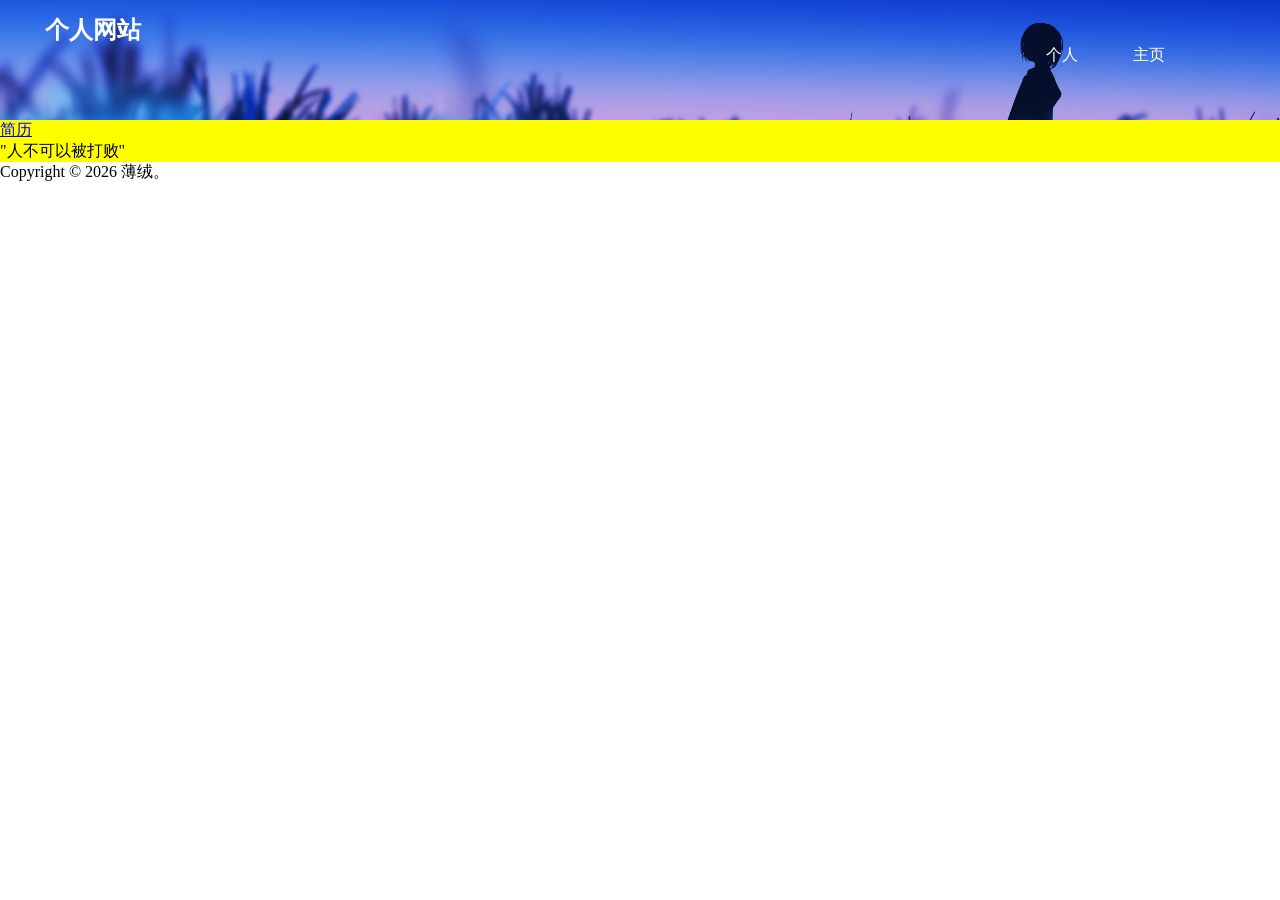
==== index.html @ 3a0f8705 "重新来" ====
<!DOCTYPE html>
<html lang="zh-CN">
<head>
	<meta charset="UTF-8">
	<title>薄绒的网站</title>
	<link rel="stylesheet" href="static/css/styles.css">
</head>
<body>
	<section>
	<header>
	<h1>个人网站</h1>
	<nav>
	<ul>
		<li> <a href="#">个人</a></li>
		<li> <a href="#">主页</a></li>	
	</ul>
	</nav>
	</header>
	</section>
	<main>
	<section class="main">
	<p><a href="https://www.619694723.xyz">简历</a></p>
	<blockquote>"人不可以被打败"</blockquote>
	</section>
	</main>
	<section>
	<footer>
		<p>Copyright © 2026 薄绒。</p>
	</footer>
	</section>
<body> 
</html>
---- static/css/styles.css ----
*{
	padding:0;
	margin:0;
}
header{
	background-color:#231C1A;
	background-image:url(../assets/img/background.jpeg);
	background-repeat:no-repeat;
	background-position:center;
	height:120px;
	width:100%;
}
h1{
	color:white;
}
header ul{
	position:absolute;
	right:5vw;
	top:0;
	line-height:110px;
}
h1{
	position:absolute;
	left:45px;
	top:0;
	line-height:60px;
}
header li{
	display:inline;
	margin-right:4vw;
}
header a{
	color:white;
	text-decoration:none;
}
header a:hover{
	text-decoration:underline;
}
.main{
	background-color:yellow;
}
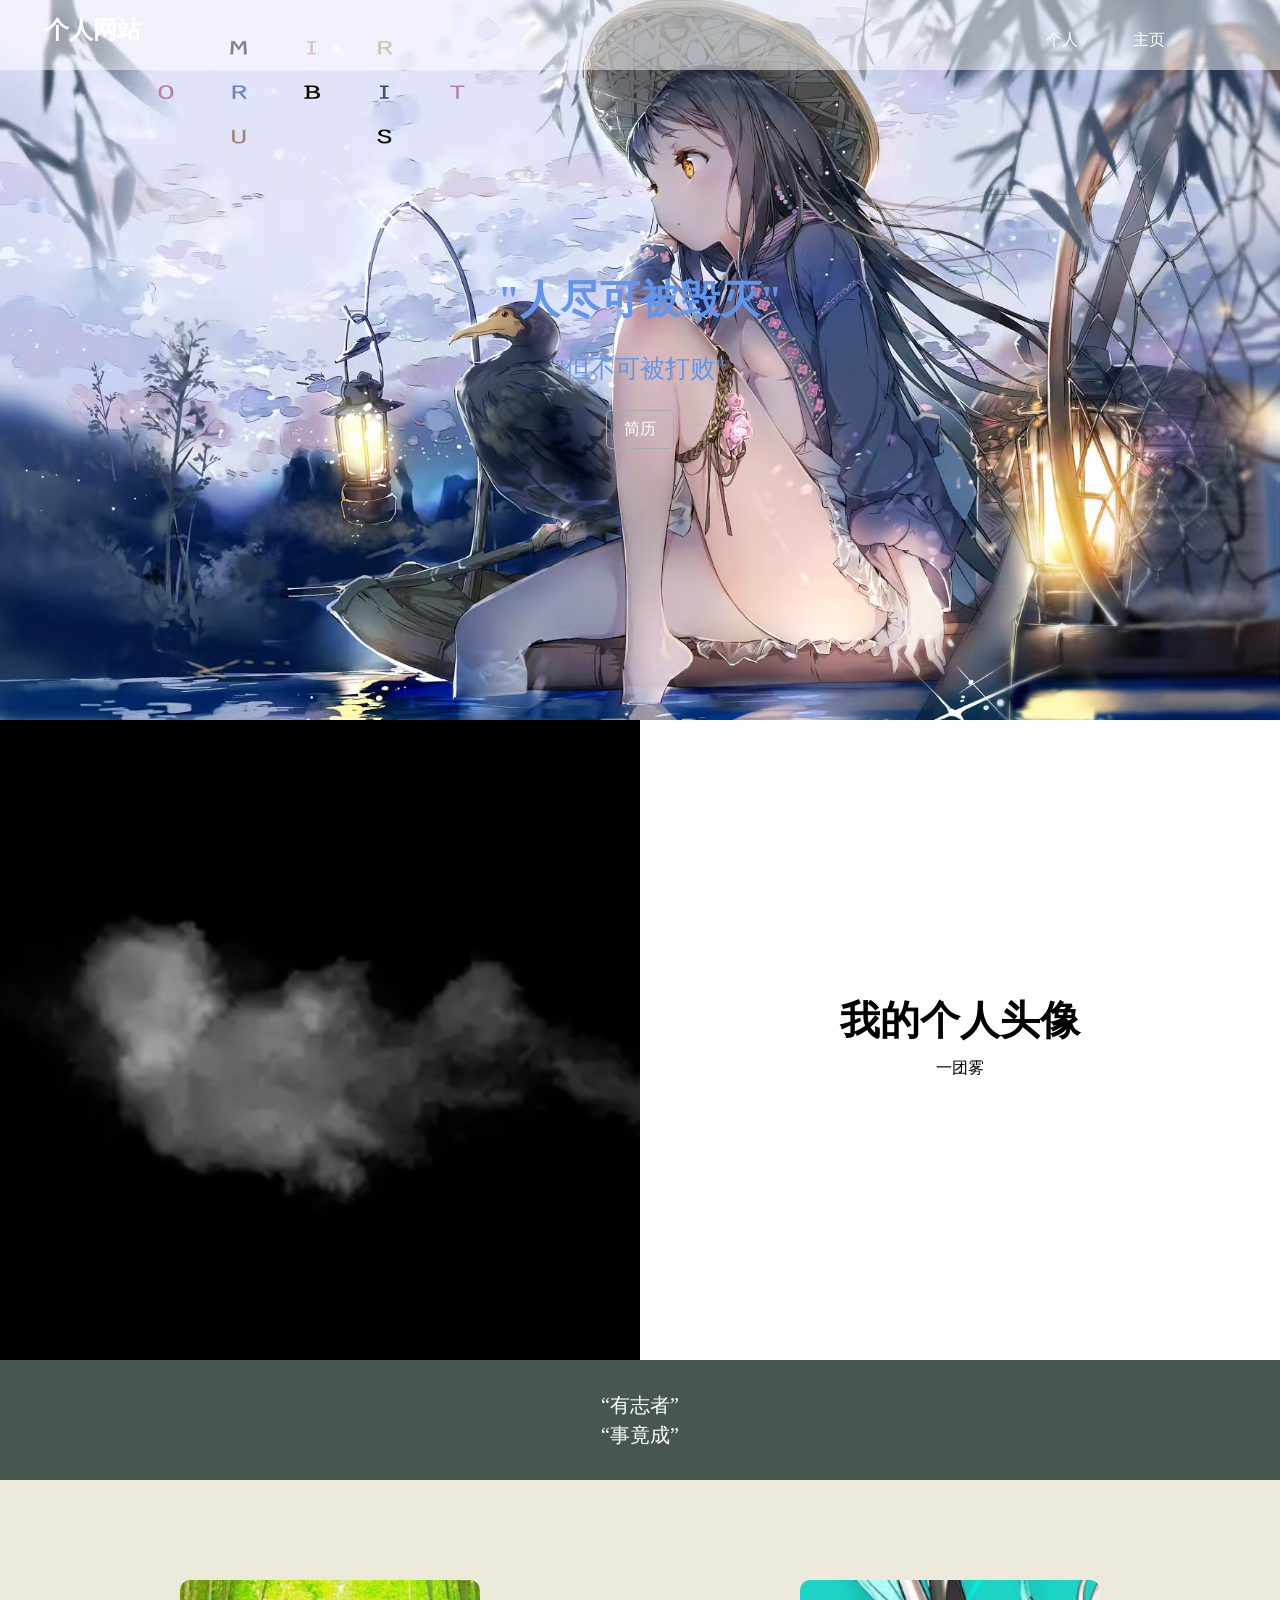
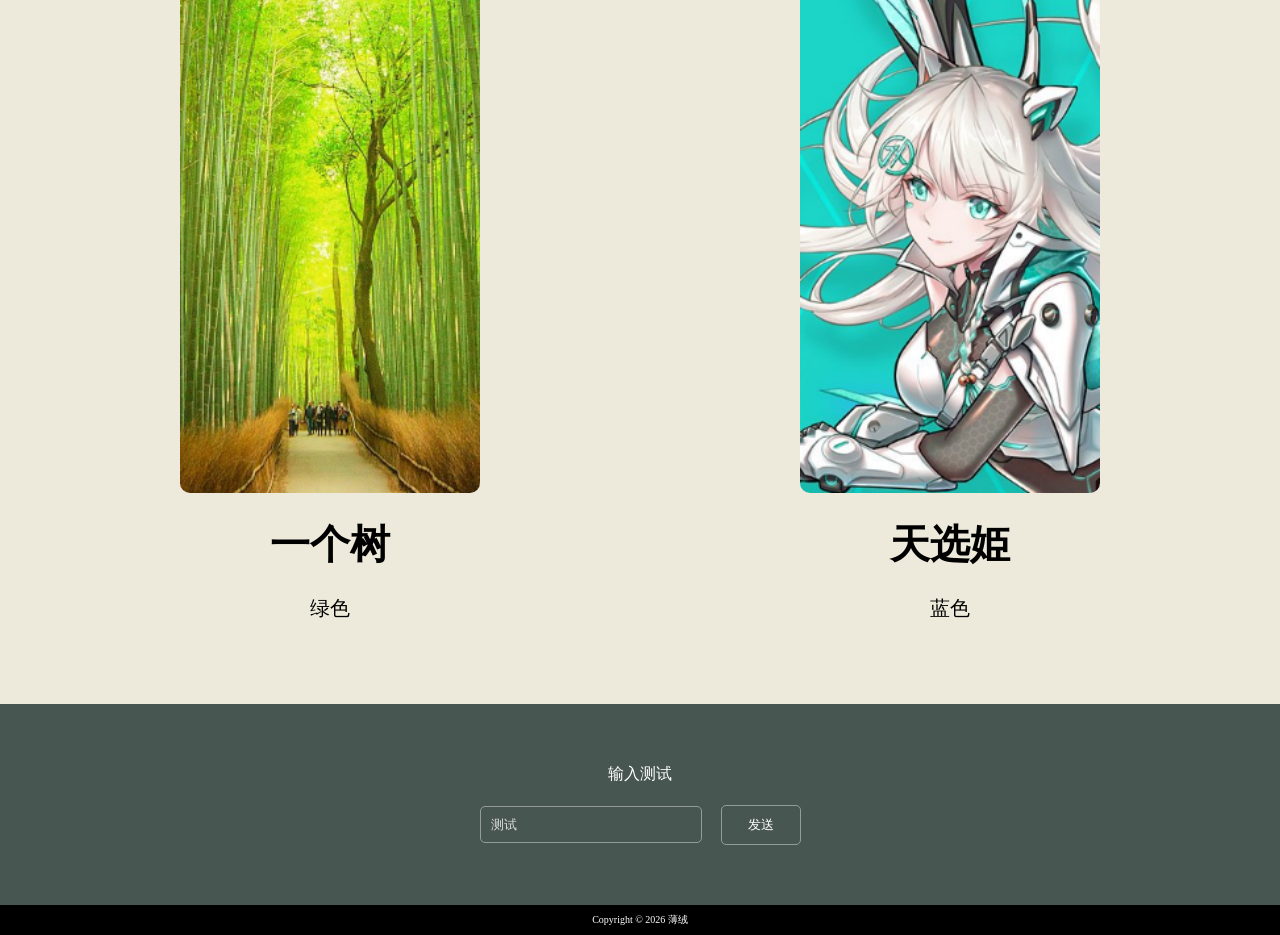
==== commit 5ad3eb1a: "我的" ====
--- a/index.html
+++ b/index.html
@@ -17,15 +17,53 @@
 	</nav>
 	</header>
 	</section>
+
 	<main>
+
 	<section class="main">
-	<p><a href="https://www.619694723.xyz">简历</a></p>
-	<blockquote>"人不可以被打败"</blockquote>
+	<h2>"人尽可被毁灭"</h2>
+	<p>"但不可被打败"</p>
+	<a href="https://www.619694723.xyz">简历</a>
 	</section>
+
+	<section class="tox">
+	<img src="static/assets/img/photo.png" alt=“头像”>
+
+	<div class="wenz">
+	<h3>我的个人头像</h3>
+	<p>一团雾</p>
+	</div>
+	</section>
+
+	<section class="slogan">
+	<blockquote>“有志者”<br>“事竟成”</blockquote>
+	</section>
+	
+	<section class="fenz">
+		<div>
+			<img src="static/assets/img/p1.png" alt="树木">
+			<h4>一个树</h4>
+			<p>绿色</p>
+		</div>
+
+		<div>
+			<img src="static/assets/img/p2.png" alt="天选">
+			<h4>天选姫</h4>
+			<p>蓝色</p>
+		</div>
+	</section>
+
+	<section class="test">
+		<p>输入测试</p>
+		<form>
+			<input type="input" placeholder="测试" required>
+			<button type="submit">发送</button>
+		</form>
 	</main>
+	
 	<section>
 	<footer>
-		<p>Copyright © 2026 薄绒。</p>
+	<p>Copyright © 2026 薄绒</p>
 	</footer>
 	</section>
 <body> 
--- a/static/css/styles.css
+++ b/static/css/styles.css
@@ -3,12 +3,10 @@
 	margin:0;
 }
 header{
-	background-color:#231C1A;
-	background-image:url(../assets/img/background.jpeg);
-	background-repeat:no-repeat;
-	background-position:center;
-	height:120px;
+	background-color:rgba(255,255,255,0.5);
+	height:70px;
 	width:100%;
+	position:fixed;
 }
 h1{
 	color:white;
@@ -17,7 +15,7 @@
 	position:absolute;
 	right:5vw;
 	top:0;
-	line-height:110px;
+	line-height:80px;
 }
 h1{
 	position:absolute;
@@ -37,5 +35,132 @@
 	text-decoration:underline;
 }
 .main{
-	background-color:yellow;
+	color:#6495ED;
+	height:80vh;
+	background-image:url(../assets/img/back.jpg);
+	background-repeat:no-repeat;
+	background-size:cover;
+	display:flex;
+	flex-direction:column;
+	align-items:center;
+	justify-content:center;
+	}
+.main h2{
+	font-size:40px;
 }
+.main p{
+	font-size:25px;
+	margin:25px 0;
+}
+.main a{
+	color:white;
+	text-decoration:none;
+	border:1px solid #ACACAC;
+	padding:8px 17px;
+	border-radius:5px;
+}
+.slogan{
+	background-color:#485652;
+	color:white;
+	height:120px;
+	display:flex;
+	justify-content:center;
+	align-items:center;
+	font-size:20px;
+	line-height:30px;
+}
+footer{
+	background-color:#000000;
+	color:white;
+	height:30px;
+	display:flex;
+	justify-content:center;
+	align-items:center;
+	font-size:10px;
+}
+.tox{
+	display:flex;
+}
+.tox img{
+	width:50%;
+}
+.wenz{
+	width:50%;
+	background:white;
+	display:flex;
+	flex-direction:column;
+	justify-content:center;
+	align-items:center;
+}
+.wenz h3{
+	font-size:40px;
+}
+.wenz p{
+	line-height:40px;
+}
+.fenz{
+	display:flex;
+	background-color:#ede9db;
+	justify-content:space-between;
+	align-items:center;
+	padding:100px 180px 80px;
+}
+.fenz div{
+	width:300px;
+	text-align:center;
+}
+.fenz img{
+	width:100%;
+	border-radius:10px;
+}
+h4{
+	font-size:40px;
+	margin:20px 0;
+}
+.fenz p{
+	font-size:20px;
+	line-height:1.6em;
+}
+.test{
+	background-color:#485652;
+	color:white;
+	padding:60px 0;
+	display:flex;
+	flex-direction:column;
+	align-items:center;
+}
+.test p{
+	margin-bottom:20px
+}
+.test input,.test button{
+	background-color:transparent;
+	color:white;
+	border:1px solid #949d9a;
+	padding:10px;
+	border-radius:5px;
+}
+.test input{
+	width:200px;
+	margin-right:15px;
+}
+.test button{
+	width:80px;
+	cursor:pointer;
+}
+input::placeholder{
+	color:#DDDDDD;
+}
+input:focus{
+	outline:none;
+	border-color:#E0E9A3;
+}
+/* 别的设备  */
+@media screen and (max-width:768px){
+	display:none;
+
+header h1{
+
+
+}
+
+
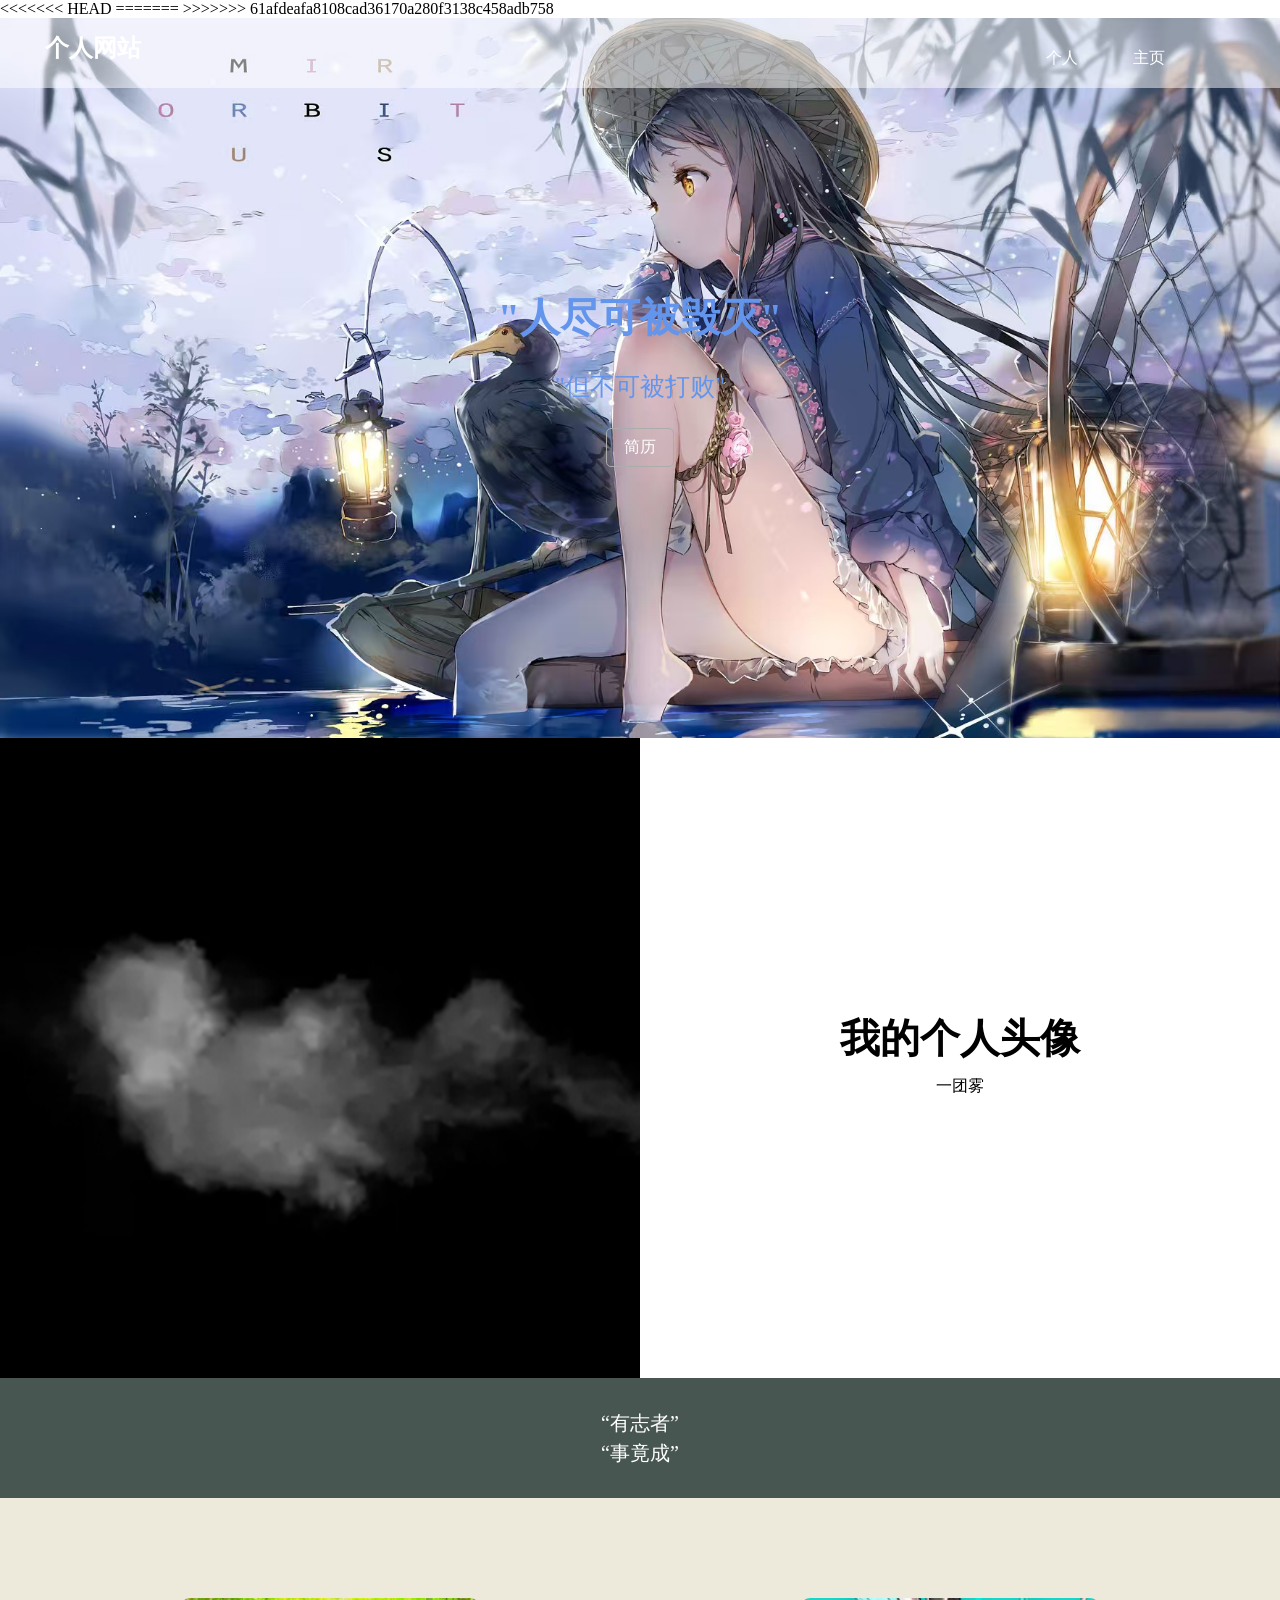
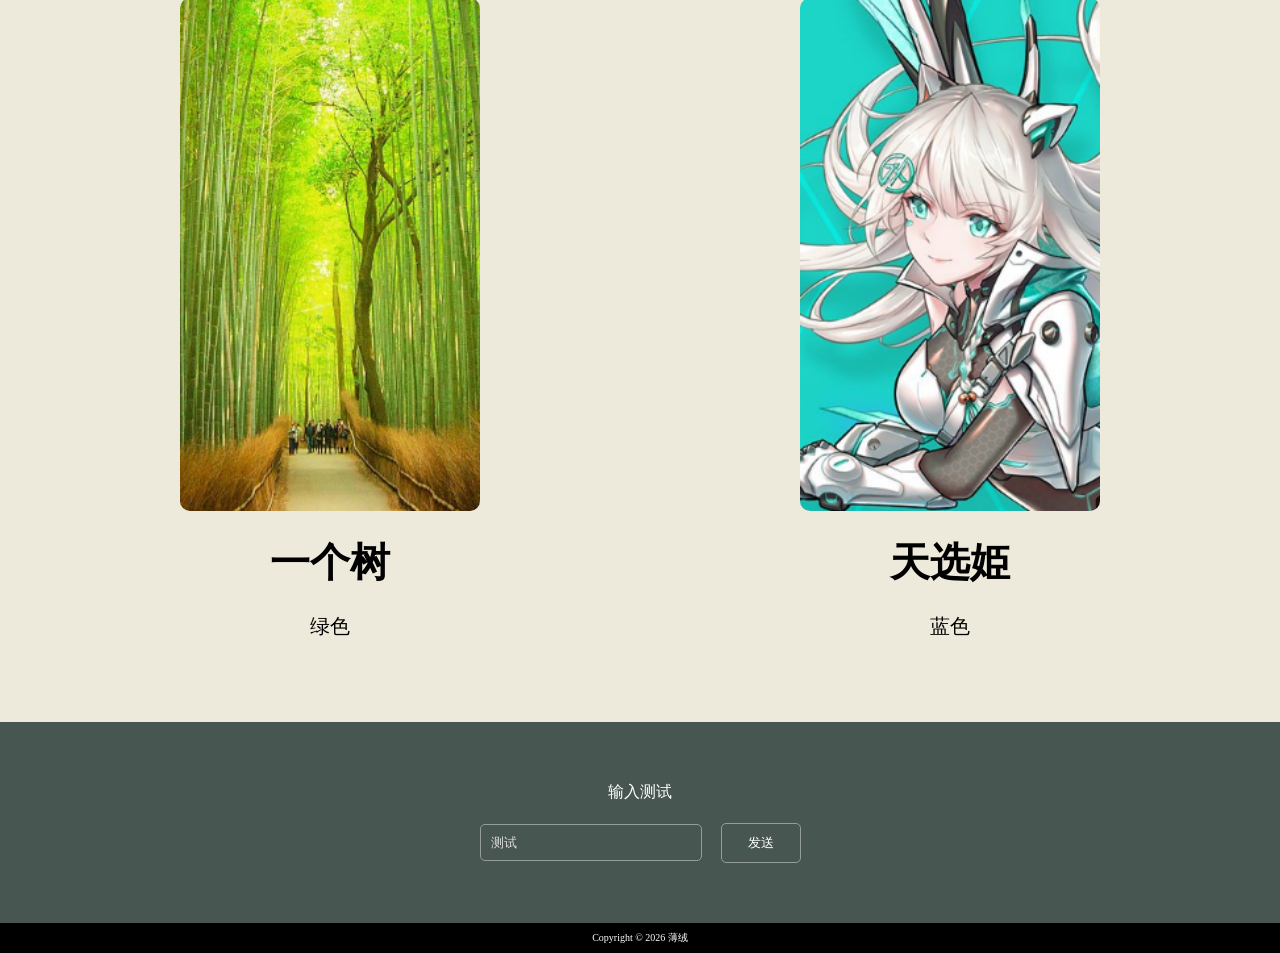
==== commit dfc5528a: "jian" ====
--- a/index.html
+++ b/index.html
@@ -3,11 +3,17 @@
 <head>
 	<meta charset="UTF-8">
 	<title>薄绒的网站</title>
-	<link rel="stylesheet" href="static/css/styles.css">
+<<<<<<< HEAD
+    <link rel="shortcut icon" href="assets/favicon.ico">
+=======
+	<link rel="shortcut icon" href="assets/favicon.ico">
+>>>>>>> 61afdeafa8108cad36170a280f3138c458adb758
+	<link rel="stylesheet" href="css/styles.css">
 </head>
 <body>
 	<section>
 	<header>
+    <button class="menu">&#9776;</button>
 	<h1>个人网站</h1>
 	<nav>
 	<ul>
@@ -23,11 +29,11 @@
 	<section class="main">
 	<h2>"人尽可被毁灭"</h2>
 	<p>"但不可被打败"</p>
-	<a href="https://www.619694723.xyz">简历</a>
+	<a href="https://www.yuanshen.com/#/">简历</a>
 	</section>
 
 	<section class="tox">
-	<img src="static/assets/img/photo.png" alt=“头像”>
+	<img src="assets/img/photo.png" alt=“头像”>
 
 	<div class="wenz">
 	<h3>我的个人头像</h3>
@@ -41,13 +47,13 @@
 	
 	<section class="fenz">
 		<div>
-			<img src="static/assets/img/p1.png" alt="树木">
+			<img src="assets/img/p1.png" alt="树木">
 			<h4>一个树</h4>
 			<p>绿色</p>
 		</div>
 
 		<div>
-			<img src="static/assets/img/p2.png" alt="天选">
+			<img src="assets/img/p2.png" alt="天选">
 			<h4>天选姫</h4>
 			<p>蓝色</p>
 		</div>
--- a/css/styles.css
+++ b/css/styles.css
@@ -0,0 +1,190 @@
+*{
+	padding:0;
+	margin:0;
+}
+header{
+	background-color:rgba(255,255,255,0.5);
+	height:70px;
+	width:100%;
+	position:fixed;
+}
+h1{
+	color:white;
+}
+header ul{
+	position:absolute;
+	right:5vw;
+	top:0;
+	line-height:80px;
+}
+h1{
+	position:absolute;
+	left:45px;
+	top:0;
+	line-height:60px;
+}
+header li{
+	display:inline;
+	margin-right:4vw;
+}
+header a{
+	color:white;
+	text-decoration:none;
+}
+header a:hover{
+	text-decoration:underline;
+}
+.main{
+	color:#6495ED;
+	height:80vh;
+	background-image:url(../assets/img/back.jpg);
+	background-repeat:no-repeat;
+	background-size:cover;
+	display:flex;
+	flex-direction:column;
+	align-items:center;
+	justify-content:center;
+	}
+.main h2{
+	font-size:40px;
+}
+.main p{
+	font-size:25px;
+	margin:25px 0;
+}
+.main a{
+	color:white;
+	text-decoration:none;
+	border:1px solid #ACACAC;
+	padding:8px 17px;
+	border-radius:5px;
+}
+.slogan{
+	background-color:#485652;
+	color:white;
+	height:120px;
+	display:flex;
+	justify-content:center;
+	align-items:center;
+	font-size:20px;
+	line-height:30px;
+}
+footer{
+	background-color:#000000;
+	color:white;
+	height:30px;
+	display:flex;
+	justify-content:center;
+	align-items:center;
+	font-size:10px;
+}
+.tox{
+	display:flex;
+}
+.tox img{
+	width:50%;
+}
+.wenz{
+	width:50%;
+	background:white;
+	display:flex;
+	flex-direction:column;
+	justify-content:center;
+	align-items:center;
+}
+.wenz h3{
+	font-size:40px;
+}
+.wenz p{
+	line-height:40px;
+}
+.fenz{
+	display:flex;
+	background-color:#ede9db;
+	justify-content:space-between;
+	align-items:center;
+	padding:100px 180px 80px;
+}
+.fenz div{
+	width:300px;
+	text-align:center;
+}
+.fenz img{
+	width:100%;
+	border-radius:10px;
+}
+h4{
+	font-size:40px;
+	margin:20px 0;
+}
+.fenz p{
+	font-size:20px;
+	line-height:1.6em;
+}
+.test{
+	background-color:#485652;
+	color:white;
+	padding:60px 0;
+	display:flex;
+	flex-direction:column;
+	align-items:center;
+}
+.test p{
+	margin-bottom:20px
+}
+.test input,.test button{
+	background-color:transparent;
+	color:white;
+	border:1px solid #949d9a;
+	padding:10px;
+	border-radius:5px;
+}
+.test input{
+	width:200px;
+	margin-right:15px;
+}
+.test button{
+	width:80px;
+	cursor:pointer;
+}
+input::placeholder{
+	color:#DDDDDD;
+}
+input:focus{
+	outline:none;
+	border-color:#E0E9A3;
+}
+.menu{
+    display:none;
+}
+/* 别的设备  */
+@media screen and (max-width:768px){
+    header ul{
+	display:none;
+    }
+    header h1{
+        left:50%;
+        transform:translateX(-50%);
+    }
+    .menu{
+        display:block;
+        background-color:transparent;
+        color:white;
+        font-size:35px;
+        position:absolute;
+        top:15px;
+        left:20px;
+        border:none;
+        cursor:pointer;
+    }
+    .fenz {
+        flex-direction:column;
+        padding:60px 0;
+    }
+    .fenz div{
+        margin-bottom:30px;
+    }
+
+}
+
+
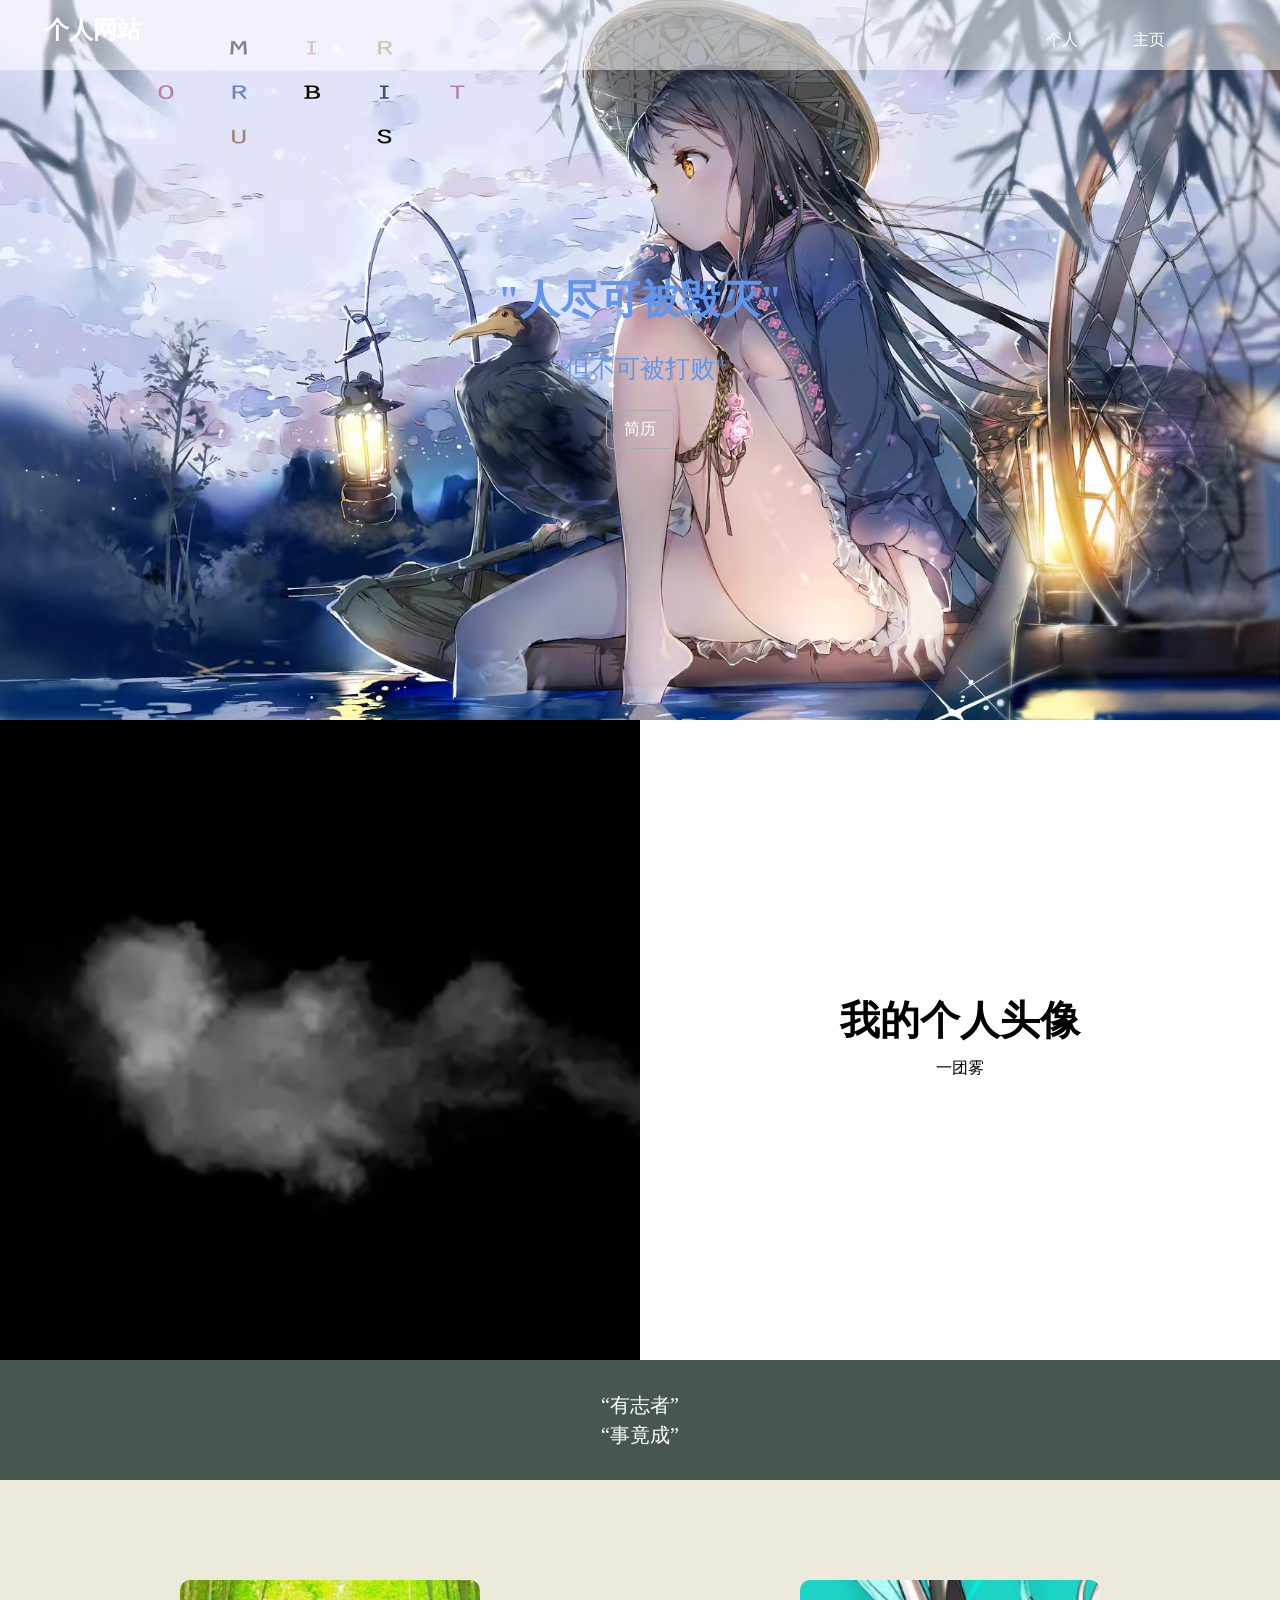
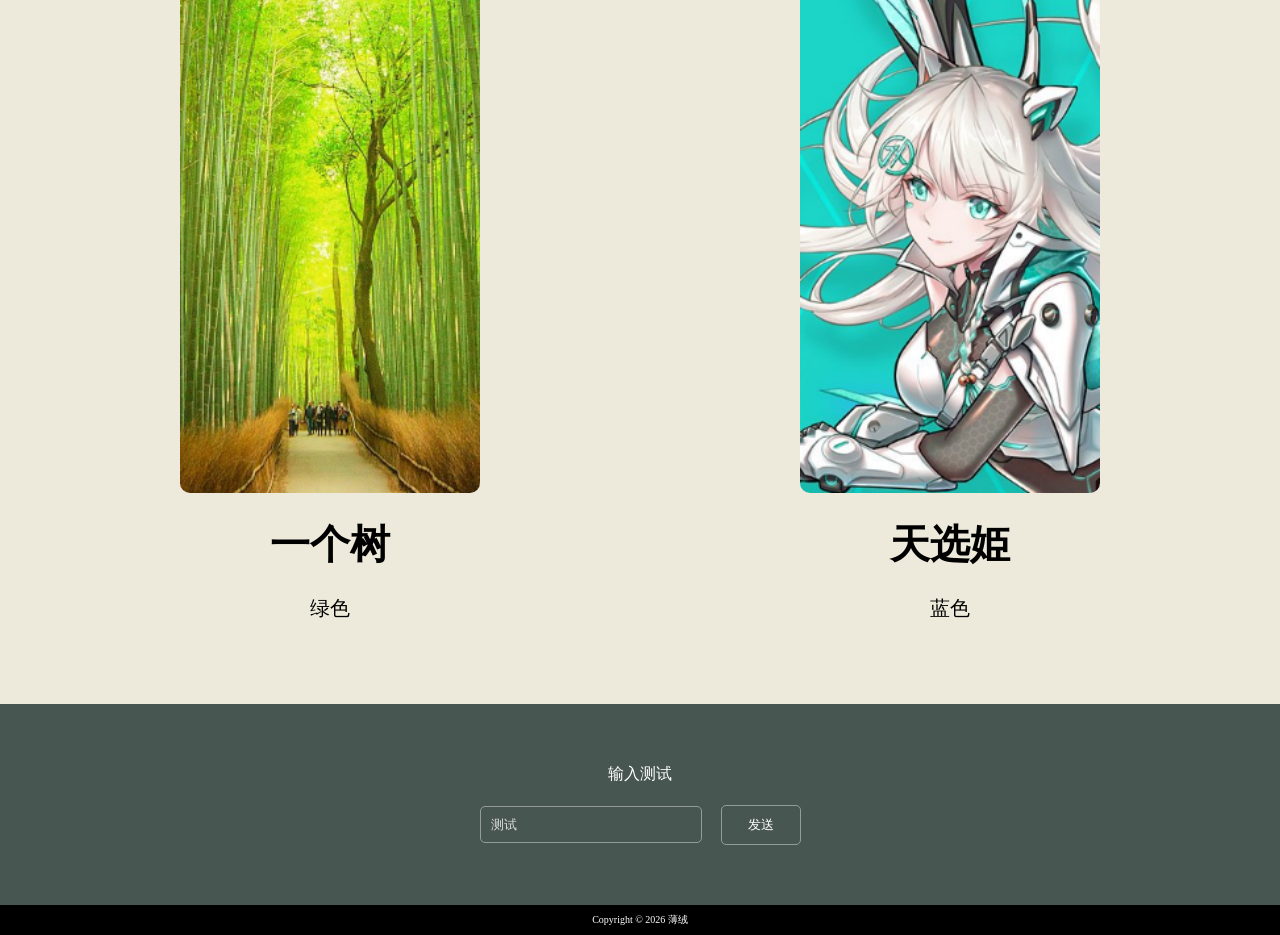
==== commit 3853b651: "1" ====
--- a/index.html
+++ b/index.html
@@ -3,11 +3,7 @@
 <head>
 	<meta charset="UTF-8">
 	<title>薄绒的网站</title>
-<<<<<<< HEAD
-    <link rel="shortcut icon" href="assets/favicon.ico">
-=======
 	<link rel="shortcut icon" href="assets/favicon.ico">
->>>>>>> 61afdeafa8108cad36170a280f3138c458adb758
 	<link rel="stylesheet" href="css/styles.css">
 </head>
 <body>
@@ -29,7 +25,7 @@
 	<section class="main">
 	<h2>"人尽可被毁灭"</h2>
 	<p>"但不可被打败"</p>
-	<a href="https://www.yuanshen.com/#/">简历</a>
+	<a href="http://www.619694723.xyz">简历</a>
 	</section>
 
 	<section class="tox">
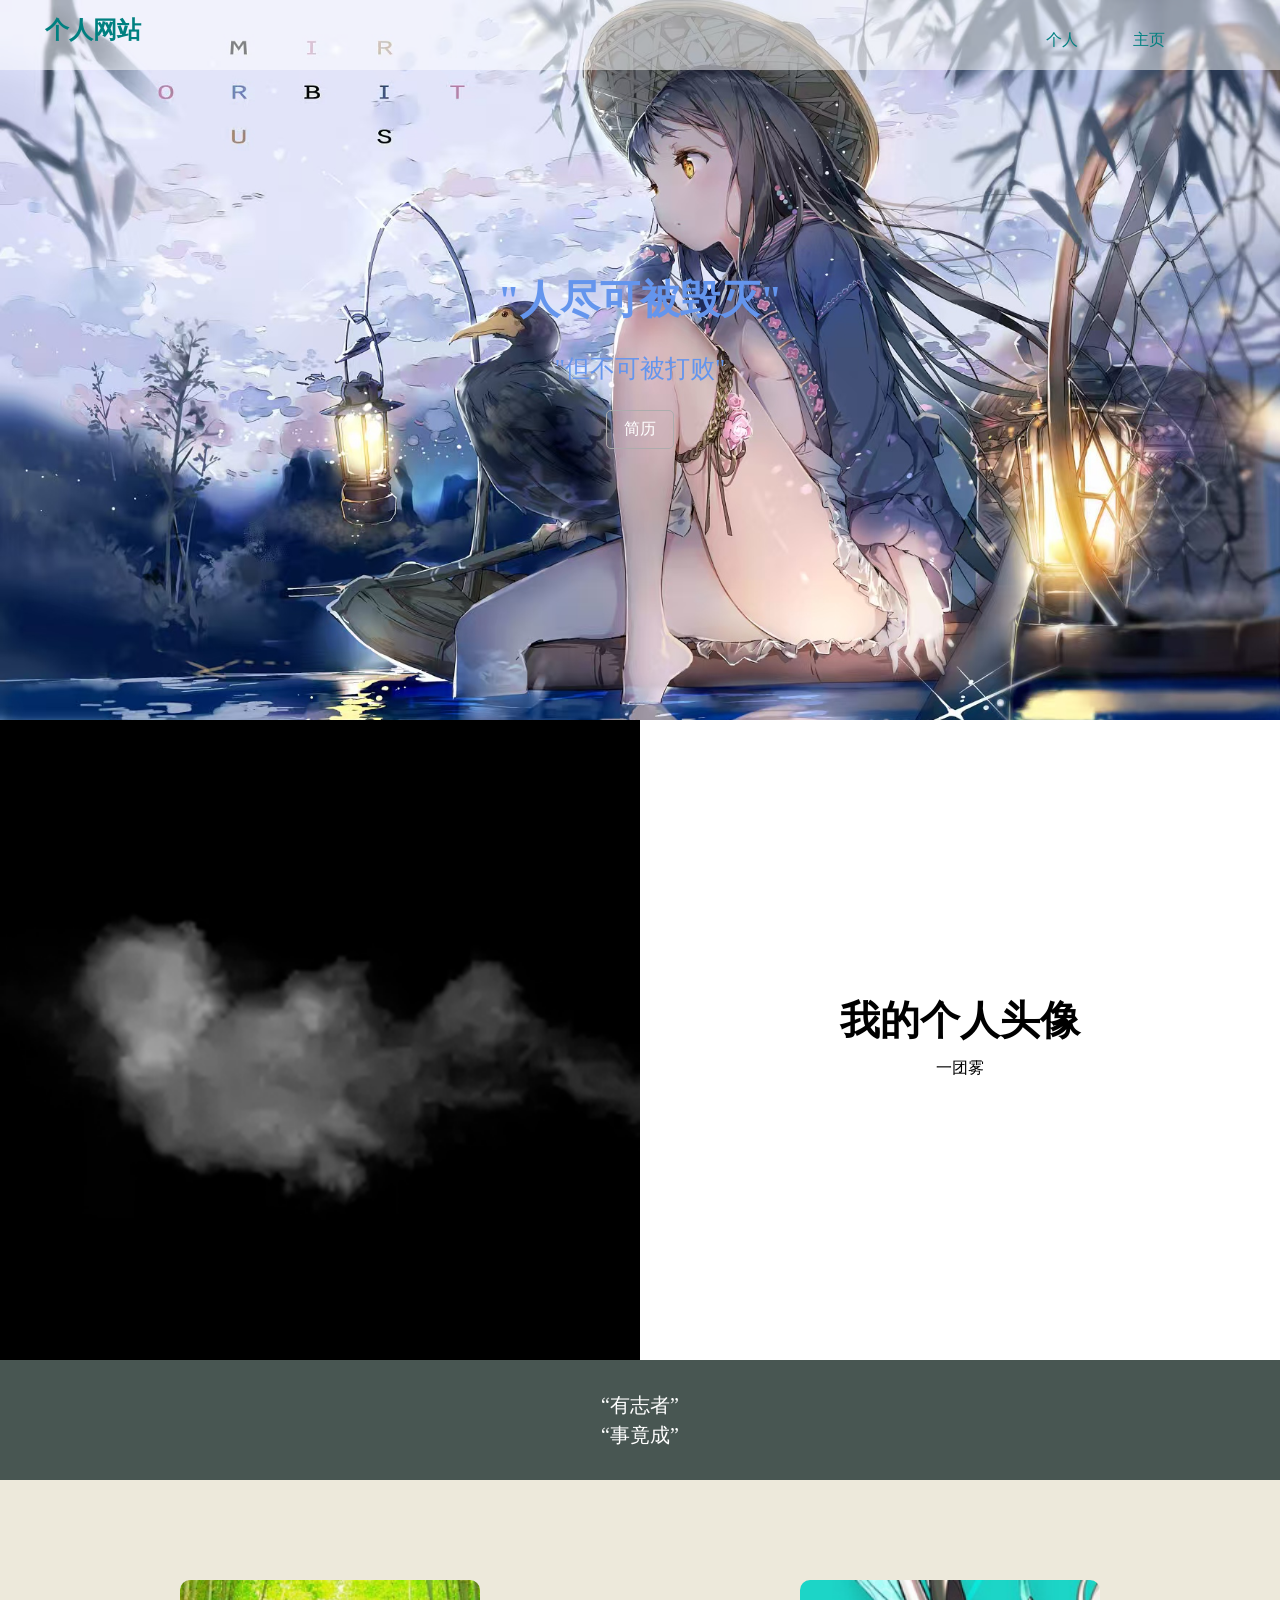
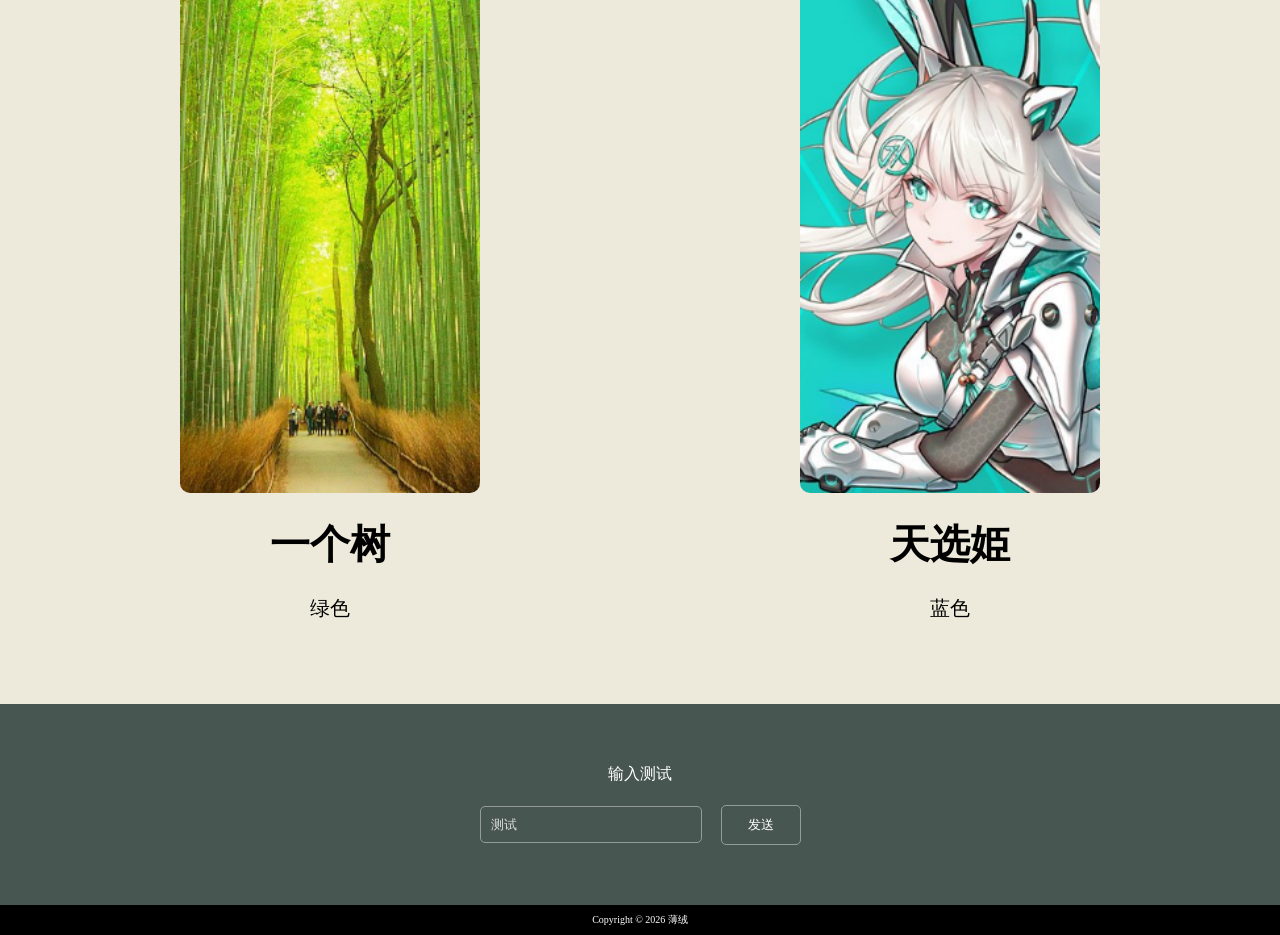
==== commit a8166db8: "加上简历" ====
--- a/index.html
+++ b/index.html
@@ -1,11 +1,13 @@
 <!DOCTYPE html>
 <html lang="zh-CN">
+
 <head>
 	<meta charset="UTF-8">
 	<title>薄绒的网站</title>
 	<link rel="shortcut icon" href="assets/favicon.ico">
-	<link rel="stylesheet" href="css/styles.css">
+	<link rel="stylesheet" href="css/main.css">
 </head>
+
 <body>
 	<section>
 	<header>
@@ -25,12 +27,11 @@
 	<section class="main">
 	<h2>"人尽可被毁灭"</h2>
 	<p>"但不可被打败"</p>
-	<a href="http://www.619694723.xyz">简历</a>
+	<a href="jl.html">简历</a>
 	</section>
 
 	<section class="tox">
 	<img src="assets/img/photo.png" alt=“头像”>
-
 	<div class="wenz">
 	<h3>我的个人头像</h3>
 	<p>一团雾</p>
@@ -61,6 +62,7 @@
 			<input type="input" placeholder="测试" required>
 			<button type="submit">发送</button>
 		</form>
+        
 	</main>
 	
 	<section>
@@ -69,4 +71,5 @@
 	</footer>
 	</section>
 <body> 
+
 </html>
--- a/css/main.css
+++ b/css/main.css
@@ -0,0 +1,188 @@
+*{
+	padding:0;
+	margin:0;
+}
+header{
+	background-color:rgba(255,255,255,0.5);
+	height:70px;
+	width:100%;
+	position:fixed;
+}
+header ul{
+	position:absolute;
+	right:5vw;
+	top:0;
+	line-height:80px;
+}
+h1{
+    color:#008080;
+	position:absolute;
+	left:45px;
+	top:0;
+	line-height:60px;
+}
+header li{
+	display:inline;
+	margin-right:4vw;
+}
+header a{
+	color:#008080;
+	text-decoration:none;
+}
+header a:hover{
+	text-decoration:underline;
+}
+.main{
+	color:#6495ED;
+	height:80vh;
+	background-image:url(../assets/img/back.jpg);
+	background-repeat:no-repeat;
+	background-size:cover;
+	display:flex;
+	flex-direction:column;
+	align-items:center;
+	justify-content:center;
+	}
+.main h2{
+	font-size:40px;
+}
+.main p{
+	font-size:25px;
+	margin:25px 0;
+}
+.main a{
+	color:white;
+	text-decoration:none;
+	border:1px solid #ACACAC;
+	padding:8px 17px;
+	border-radius:5px;
+}
+.slogan{
+	background-color:#485652;
+	color:white;
+	height:120px;
+	display:flex;
+	justify-content:center;
+	align-items:center;
+	font-size:20px;
+	line-height:30px;
+}
+footer{
+	background-color:#000000;
+	color:white;
+	height:30px;
+	display:flex;
+	justify-content:center;
+	align-items:center;
+	font-size:10px;
+}
+.tox{
+	display:flex;
+}
+.tox img{
+	width:50%;
+}
+.wenz{
+	width:50%;
+	background:white;
+	display:flex;
+	flex-direction:column;
+	justify-content:center;
+	align-items:center;
+}
+.wenz h3{
+	font-size:40px;
+}
+.wenz p{
+	line-height:40px;
+}
+.fenz{
+	display:flex;
+	background-color:#ede9db;
+	justify-content:space-between;
+	align-items:center;
+	padding:100px 180px 80px;
+}
+.fenz div{
+	width:300px;
+	text-align:center;
+}
+.fenz img{
+	width:100%;
+	border-radius:10px;
+}
+h4{
+	font-size:40px;
+	margin:20px 0;
+}
+.fenz p{
+	font-size:20px;
+	line-height:1.6em;
+}
+.test{
+	background-color:#485652;
+	color:white;
+	padding:60px 0;
+	display:flex;
+	flex-direction:column;
+	align-items:center;
+}
+.test p{
+	margin-bottom:20px
+}
+.test input,.test button{
+	background-color:transparent;
+	color:white;
+	border:1px solid #949d9a;
+	padding:10px;
+	border-radius:5px;
+}
+.test input{
+	width:200px;
+	margin-right:15px;
+}
+.test button{
+	width:80px;
+	cursor:pointer;
+}
+input::placeholder{
+	color:#DDDDDD;
+}
+input:focus{
+	outline:none;
+	border-color:#E0E9A3;
+}
+.menu{
+    display:none;
+}
+/* 别的设备  */
+@media screen and (max-width:768px){
+    header ul{
+	display:none;
+    }
+    header h1{
+        left:50%;
+        transform:translateX(-50%);
+    }
+    .menu{
+        display:block;
+        background-color:transparent;
+        color:white;
+        font-size:35px;
+        position:absolute;
+        top:15px;
+        left:20px;
+        border:none;
+        cursor:pointer;
+    }
+    .fenz {
+        flex-direction:column;
+        padding:60px 0;
+    }
+    .fenz div{
+        margin-bottom:30px;
+    }
+
+}
+
+
